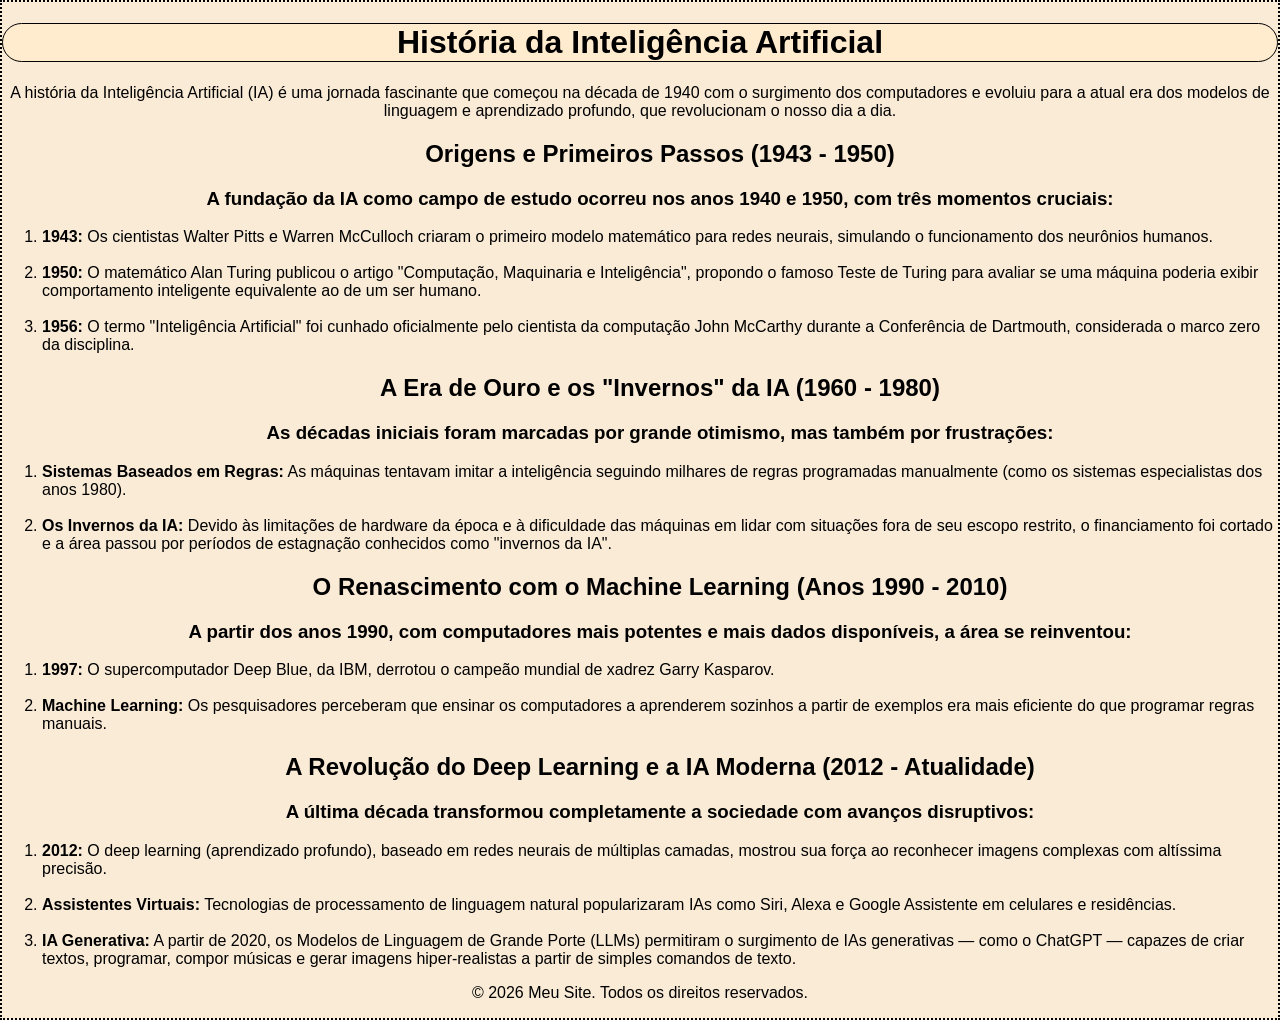
==== index.html @ f20744ec "História da IA" ====
<!DOCTYPE html>
<html lang="pt-br">

<head>
    <meta charset="UTF-8">
    <meta name="viewport" content="width=device-width, initial-scale=1.0">
    <title>História da Inteligência Artificial</title>
    <link rel="stylesheet" href="style.css">
</head>

<body>
    <div class="tudo">
        <header class="conteudoSuperior">
            <div class="introducao">
                <h1 class="tituloPrincipal">
                    História da Inteligência Artificial
                </h1>
                <p class="obj">
                    A história da Inteligência Artificial (IA) é uma jornada fascinante que começou na década de 1940
                    com o surgimento dos computadores e evoluiu para a atual era dos modelos de linguagem e aprendizado
                    profundo, que revolucionam o nosso dia a dia.
                </p>
            </div>
        </header>

        <main class="conteudoPrincipal">
            <section class="origens">
                <ol>
                    <h2>Origens e Primeiros Passos (1943 - 1950)</h2>
                    <h3>A fundação da IA como campo de estudo ocorreu nos anos 1940 e 1950, com três momentos cruciais:
                    </h3>
                    <li><strong>1943:</strong> Os cientistas Walter Pitts e Warren McCulloch criaram o primeiro modelo
                        matemático para redes neurais, simulando o funcionamento dos neurônios humanos.</li><br>
                    <li><strong>1950:</strong> O matemático Alan Turing publicou o artigo "Computação, Maquinaria e
                        Inteligência", propondo o famoso Teste de Turing para avaliar se uma máquina poderia exibir
                        comportamento inteligente equivalente ao de um ser humano.</li><br>
                    <li><strong>1956:</strong> O termo "Inteligência Artificial" foi cunhado oficialmente pelo cientista
                        da computação John McCarthy durante a Conferência de Dartmouth, considerada o marco zero da
                        disciplina.</li>
                </ol>
            </section>
            <section class="eraDeOuro">
                <ol>
                    <h2>A Era de Ouro e os "Invernos" da IA (1960 - 1980)</h2>
                    <h3>As décadas iniciais foram marcadas por grande otimismo, mas também por frustrações:</h3>
                    <li><strong>Sistemas Baseados em Regras:</strong> As máquinas tentavam imitar a inteligência
                        seguindo milhares de regras programadas manualmente (como os sistemas especialistas dos anos
                        1980).</li><br>
                    <li><strong>Os Invernos da IA:</strong> Devido às limitações de hardware da época e à dificuldade
                        das máquinas em lidar com situações fora de seu escopo restrito, o financiamento foi cortado e a
                        área passou por períodos de estagnação conhecidos como "invernos da IA".</li>
                </ol>
            </section>
            <section class="renascimento">
                <ol>
                    <h2>O Renascimento com o Machine Learning (Anos 1990 - 2010)</h2>
                    <h3>A partir dos anos 1990, com computadores mais potentes e mais dados disponíveis, a área se
                        reinventou:</h3>
                    <li><strong>1997:</strong> O supercomputador Deep Blue, da IBM, derrotou o campeão mundial de xadrez
                        Garry Kasparov.</li><br>
                    <li><strong>Machine Learning:</strong> Os pesquisadores perceberam que ensinar os computadores a
                        aprenderem sozinhos a partir de exemplos era mais eficiente do que programar regras manuais.
                    </li>
                </ol>
            </section>
            <section class="revolucao">
                <ol>
                    <h2>A Revolução do Deep Learning e a IA Moderna (2012 - Atualidade)</h2>
                    <h3>A última década transformou completamente a sociedade com avanços disruptivos:</h3>
                    <li><strong>2012:</strong> O deep learning (aprendizado profundo), baseado em redes neurais de
                        múltiplas camadas, mostrou sua força ao reconhecer imagens complexas com altíssima precisão.
                    </li><br>
                    <li><strong>Assistentes Virtuais:</strong> Tecnologias de processamento de linguagem natural
                        popularizaram IAs como Siri, Alexa e Google Assistente em celulares e residências.</li><br>
                    <li><strong>IA Generativa:</strong> A partir de 2020, os Modelos de Linguagem de Grande Porte (LLMs)
                        permitiram o surgimento de IAs generativas — como o ChatGPT — capazes de criar textos,
                        programar, compor músicas e gerar imagens hiper-realistas a partir de simples comandos de texto.
                    </li>
                </ol>
            </section>
        </main>

        <footer class="conteudoAutorais">
            <p>&copy; 2026 Meu Site. Todos os direitos reservados.</p>
        </footer>
    </div>
</body>

</html>
---- style.css ----
body {
    font-family: 'Gill Sans', 'Gill Sans MT', Calibri, 'Trebuchet MS', sans-serif;
    margin: 0;
    padding: 0;
    background-color: antiquewhite;
    text-align: center;
}

li {
    text-align: left;
}

.tudo {
    border: 2px dotted black;
}

h1 {
    border: 1px groove black;
    border-radius: 30px;
    background-color: blanchedalmond;
}
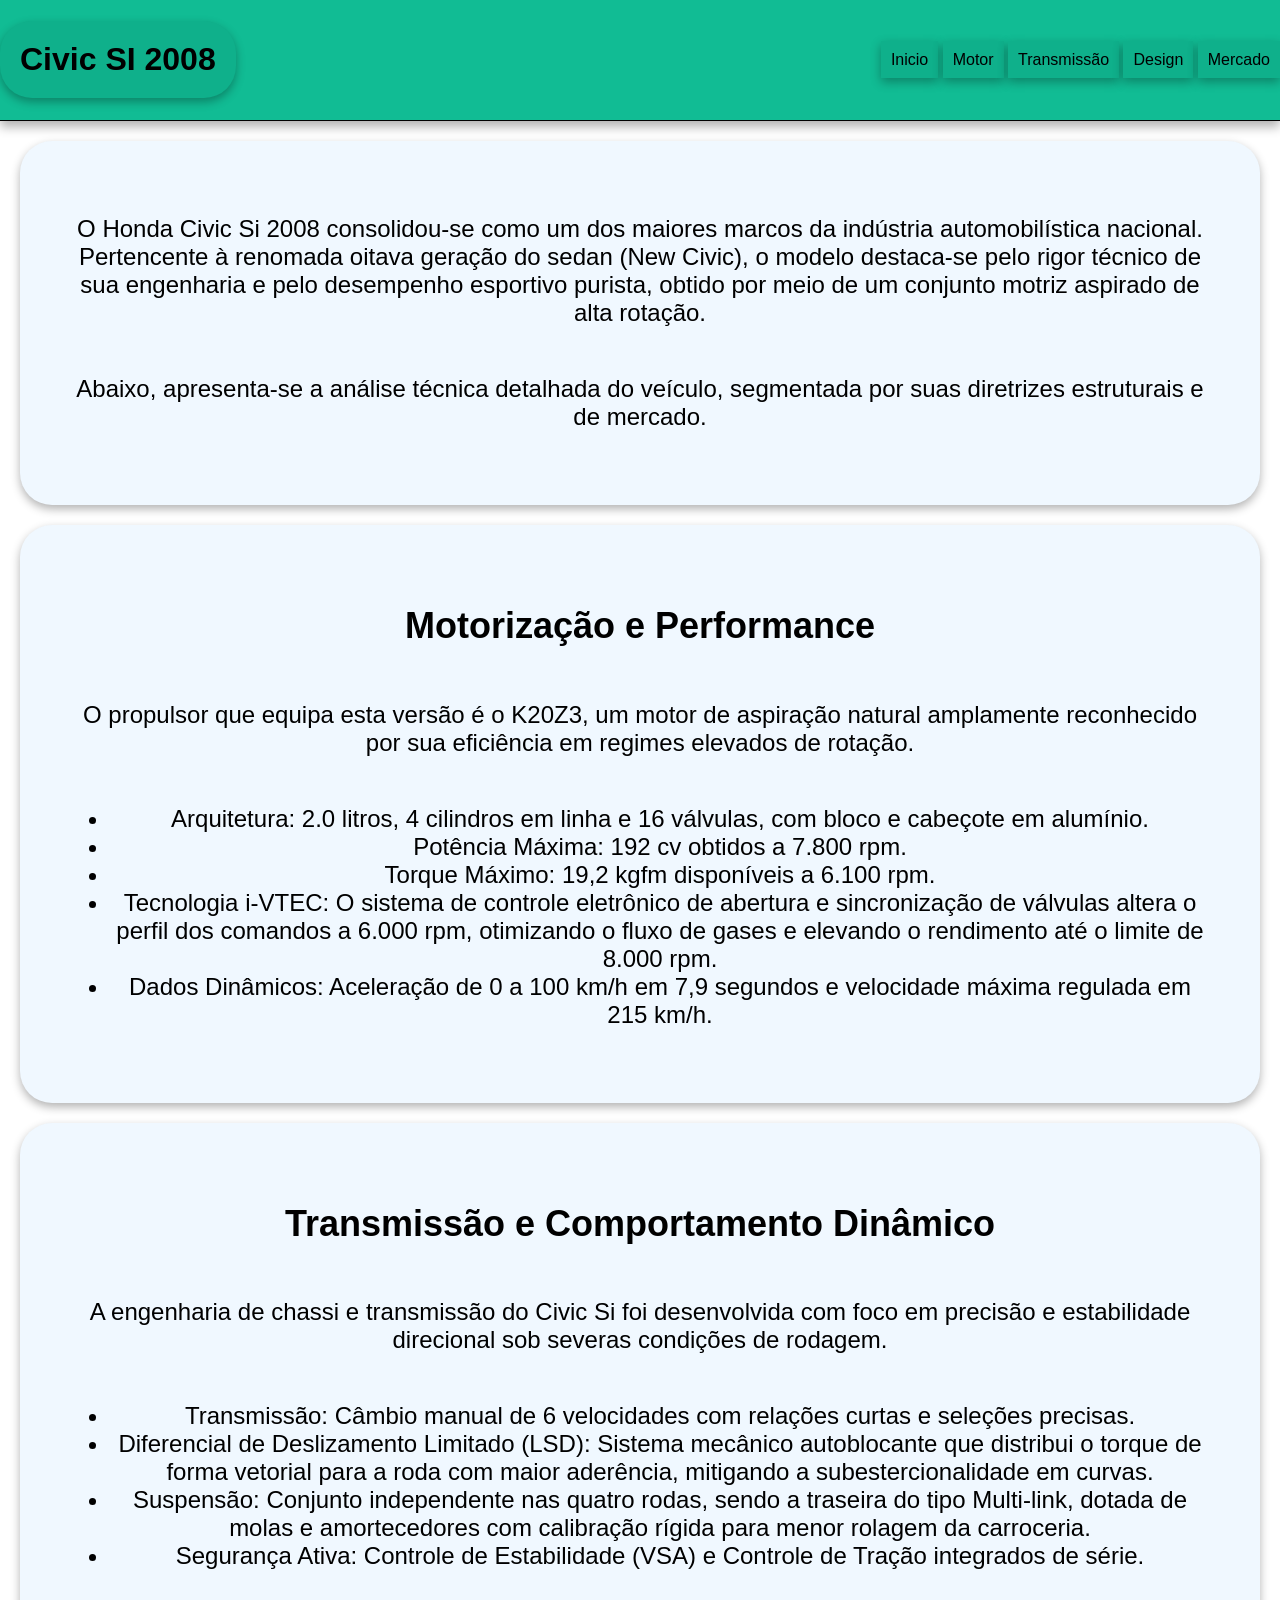
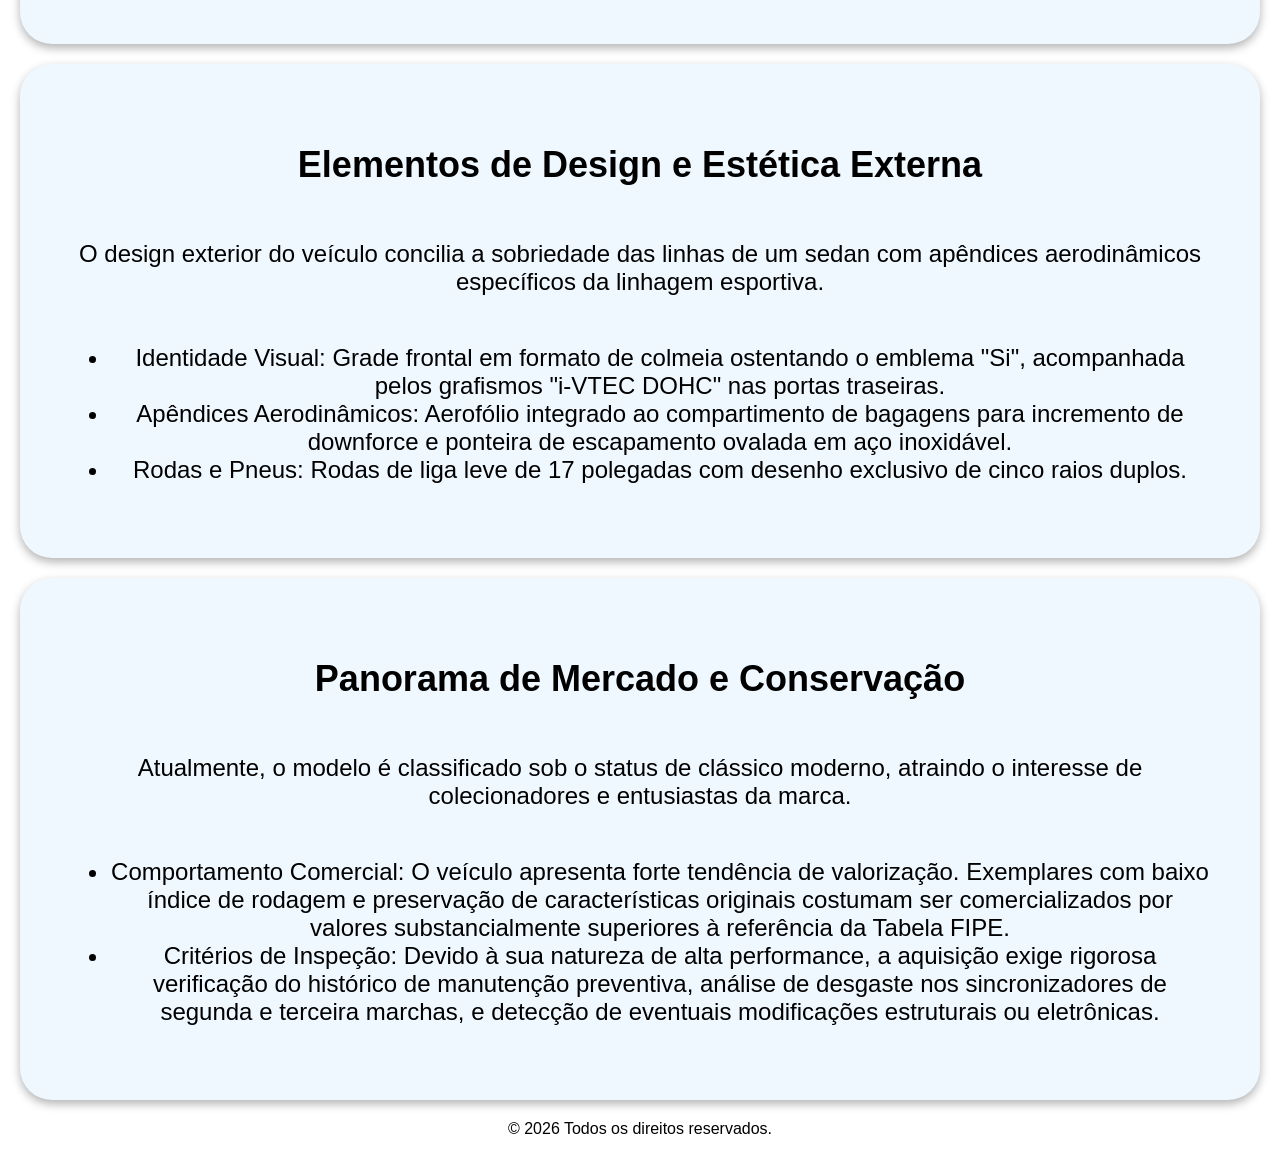
==== commit 7f3c852c: "Civic SI 2008" ====
--- a/index.html
+++ b/index.html
@@ -1,89 +1,72 @@
 <!DOCTYPE html>
 <html lang="pt-br">
-
 <head>
     <meta charset="UTF-8">
     <meta name="viewport" content="width=device-width, initial-scale=1.0">
-    <title>História da Inteligência Artificial</title>
+    <title>Civic SI 2008</title>
     <link rel="stylesheet" href="style.css">
 </head>
+<body>
+    <header>
+        <div class="cabecalho">
+            <h1 class="titulo" id="#inicio">Civic SI 2008</h1>
+            <nav>
+                <a href="#inicio">Inicio</a>
+                <a href="#motorPerfomance">Motor</a>
+                <a href="#transmissao">Transmissão</a>
+                <a href="#design">Design</a>
+                <a href="#mercado">Mercado</a>
+            </nav>
+        </div>
+    </header>
 
-<body>
-    <div class="tudo">
-        <header class="conteudoSuperior">
-            <div class="introducao">
-                <h1 class="tituloPrincipal">
-                    História da Inteligência Artificial
-                </h1>
-                <p class="obj">
-                    A história da Inteligência Artificial (IA) é uma jornada fascinante que começou na década de 1940
-                    com o surgimento dos computadores e evoluiu para a atual era dos modelos de linguagem e aprendizado
-                    profundo, que revolucionam o nosso dia a dia.
-                </p>
-            </div>
-        </header>
+    <main>
+        <section id="inicio">
+            <p>O Honda Civic Si 2008 consolidou-se como um dos maiores marcos da indústria automobilística nacional. Pertencente à renomada oitava geração do sedan (New Civic), o modelo destaca-se pelo rigor técnico de sua engenharia e pelo desempenho esportivo purista, obtido por meio de um conjunto motriz aspirado de alta rotação.</p>
+            <p>Abaixo, apresenta-se a análise técnica detalhada do veículo, segmentada por suas diretrizes estruturais e de mercado.</p>
+        </section>
+        <section id="motorPerfomance">
+            <h2>Motorização e Performance</h2>
+            <p>O propulsor que equipa esta versão é o K20Z3, um motor de aspiração natural amplamente reconhecido por sua eficiência em regimes elevados de rotação.</p>
+            <ul>
+                <li>Arquitetura: 2.0 litros, 4 cilindros em linha e 16 válvulas, com bloco e cabeçote em alumínio.</li>
+                <li>Potência Máxima: 192 cv obtidos a 7.800 rpm.</li>
+                <li>Torque Máximo: 19,2 kgfm disponíveis a 6.100 rpm.</li>
+                <li>Tecnologia i-VTEC: O sistema de controle eletrônico de abertura e sincronização de válvulas altera o perfil dos comandos a 6.000 rpm, otimizando o fluxo de gases e elevando o rendimento até o limite de 8.000 rpm.</li>
+                <li>Dados Dinâmicos: Aceleração de 0 a 100 km/h em 7,9 segundos e velocidade máxima regulada em 215 km/h.</li>
+            </ul>
+        </section>
+        <section id="transmissao">
+            <h2>Transmissão e Comportamento Dinâmico</h2>
+            <p>A engenharia de chassi e transmissão do Civic Si foi desenvolvida com foco em precisão e estabilidade direcional sob severas condições de rodagem.</p>
+            <ul>
+                <li>Transmissão: Câmbio manual de 6 velocidades com relações curtas e seleções precisas.</li>
+                <li>Diferencial de Deslizamento Limitado (LSD): Sistema mecânico autoblocante que distribui o torque de forma vetorial para a roda com maior aderência, mitigando a subestercionalidade em curvas.</li>
+                <li>Suspensão: Conjunto independente nas quatro rodas, sendo a traseira do tipo Multi-link, dotada de molas e amortecedores com calibração rígida para menor rolagem da carroceria.</li>
+                <li>Segurança Ativa: Controle de Estabilidade (VSA) e Controle de Tração integrados de série.</li>
+            </ul>
+        </section>
+        <section id="design">
+            <h2>Elementos de Design e Estética Externa</h2>
+            <p>O design exterior do veículo concilia a sobriedade das linhas de um sedan com apêndices aerodinâmicos específicos da linhagem esportiva.</p>
+            <ul>
+                <li>Identidade Visual: Grade frontal em formato de colmeia ostentando o emblema "Si", acompanhada pelos grafismos "i-VTEC DOHC" nas portas traseiras.</li>
+                <li>Apêndices Aerodinâmicos: Aerofólio integrado ao compartimento de bagagens para incremento de downforce e ponteira de escapamento ovalada em aço inoxidável.</li>
+                <li>Rodas e Pneus: Rodas de liga leve de 17 polegadas com desenho exclusivo de cinco raios duplos.</li>
+            </ul>
+        </section>
+        <section id="mercado">
+            <h2>Panorama de Mercado e Conservação</h2>
+            <p>Atualmente, o modelo é classificado sob o status de clássico moderno, atraindo o interesse de colecionadores e entusiastas da marca.</p>
+            <ul>
+                <li>Comportamento Comercial: O veículo apresenta forte tendência de valorização. Exemplares com baixo índice de rodagem e preservação de características originais costumam ser comercializados por valores substancialmente superiores à referência da Tabela FIPE.</li>
+                <li>Critérios de Inspeção: Devido à sua natureza de alta performance, a aquisição exige rigorosa verificação do histórico de manutenção preventiva, análise de desgaste nos sincronizadores de segunda e terceira marchas, e detecção de eventuais modificações estruturais ou eletrônicas.</li>
+            </ul>
+        </section>
+    </main>
 
-        <main class="conteudoPrincipal">
-            <section class="origens">
-                <ol>
-                    <h2>Origens e Primeiros Passos (1943 - 1950)</h2>
-                    <h3>A fundação da IA como campo de estudo ocorreu nos anos 1940 e 1950, com três momentos cruciais:
-                    </h3>
-                    <li><strong>1943:</strong> Os cientistas Walter Pitts e Warren McCulloch criaram o primeiro modelo
-                        matemático para redes neurais, simulando o funcionamento dos neurônios humanos.</li><br>
-                    <li><strong>1950:</strong> O matemático Alan Turing publicou o artigo "Computação, Maquinaria e
-                        Inteligência", propondo o famoso Teste de Turing para avaliar se uma máquina poderia exibir
-                        comportamento inteligente equivalente ao de um ser humano.</li><br>
-                    <li><strong>1956:</strong> O termo "Inteligência Artificial" foi cunhado oficialmente pelo cientista
-                        da computação John McCarthy durante a Conferência de Dartmouth, considerada o marco zero da
-                        disciplina.</li>
-                </ol>
-            </section>
-            <section class="eraDeOuro">
-                <ol>
-                    <h2>A Era de Ouro e os "Invernos" da IA (1960 - 1980)</h2>
-                    <h3>As décadas iniciais foram marcadas por grande otimismo, mas também por frustrações:</h3>
-                    <li><strong>Sistemas Baseados em Regras:</strong> As máquinas tentavam imitar a inteligência
-                        seguindo milhares de regras programadas manualmente (como os sistemas especialistas dos anos
-                        1980).</li><br>
-                    <li><strong>Os Invernos da IA:</strong> Devido às limitações de hardware da época e à dificuldade
-                        das máquinas em lidar com situações fora de seu escopo restrito, o financiamento foi cortado e a
-                        área passou por períodos de estagnação conhecidos como "invernos da IA".</li>
-                </ol>
-            </section>
-            <section class="renascimento">
-                <ol>
-                    <h2>O Renascimento com o Machine Learning (Anos 1990 - 2010)</h2>
-                    <h3>A partir dos anos 1990, com computadores mais potentes e mais dados disponíveis, a área se
-                        reinventou:</h3>
-                    <li><strong>1997:</strong> O supercomputador Deep Blue, da IBM, derrotou o campeão mundial de xadrez
-                        Garry Kasparov.</li><br>
-                    <li><strong>Machine Learning:</strong> Os pesquisadores perceberam que ensinar os computadores a
-                        aprenderem sozinhos a partir de exemplos era mais eficiente do que programar regras manuais.
-                    </li>
-                </ol>
-            </section>
-            <section class="revolucao">
-                <ol>
-                    <h2>A Revolução do Deep Learning e a IA Moderna (2012 - Atualidade)</h2>
-                    <h3>A última década transformou completamente a sociedade com avanços disruptivos:</h3>
-                    <li><strong>2012:</strong> O deep learning (aprendizado profundo), baseado em redes neurais de
-                        múltiplas camadas, mostrou sua força ao reconhecer imagens complexas com altíssima precisão.
-                    </li><br>
-                    <li><strong>Assistentes Virtuais:</strong> Tecnologias de processamento de linguagem natural
-                        popularizaram IAs como Siri, Alexa e Google Assistente em celulares e residências.</li><br>
-                    <li><strong>IA Generativa:</strong> A partir de 2020, os Modelos de Linguagem de Grande Porte (LLMs)
-                        permitiram o surgimento de IAs generativas — como o ChatGPT — capazes de criar textos,
-                        programar, compor músicas e gerar imagens hiper-realistas a partir de simples comandos de texto.
-                    </li>
-                </ol>
-            </section>
-        </main>
-
-        <footer class="conteudoAutorais">
-            <p>&copy; 2026 Meu Site. Todos os direitos reservados.</p>
-        </footer>
-    </div>
+    <footer>
+        <p>&copy; 2026 Todos os direitos reservados.</p>
+    </footer>
 </body>
-
 </html>
--- a/style.css
+++ b/style.css
@@ -1,22 +1,70 @@
 body {
-    font-family: 'Gill Sans', 'Gill Sans MT', Calibri, 'Trebuchet MS', sans-serif;
+    padding: 0;
     margin: 0;
-    padding: 0;
-    background-color: antiquewhite;
-    text-align: center;
+    font-family: 'Lucida Sans', 'Lucida Sans Regular', 'Lucida Grande', 'Lucida Sans Unicode', Geneva, Verdana, sans-serif;
+
 }
 
-li {
-    text-align: left;
+.cabecalho {
+    display: flex;
+    justify-content: space-between;
+    text-align: center;
+    align-items: center;
+    background-color: rgb(17, 188, 148);
+    color: rgb(0, 0, 0);
+    border-bottom: 1px solid black;
+    box-shadow: 0 6px 10px rgba(0, 0, 0, 0.3);
 }
 
-.tudo {
-    border: 2px dotted black;
+.cabecalho h1 {
+    padding: 20px;
+    width: auto;
+    border: none;
+    border-radius: 2rem;
+    background-color:  rgb(15, 176, 139);
+    box-shadow: 0 4px 10px rgba(0, 0, 0, 0.3);
 }
 
-h1 {
-    border: 1px groove black;
-    border-radius: 30px;
-    background-color: blanchedalmond;
+.cabecalho nav a {
+    padding: 10px;
+    text-decoration: none;
+    color: black;
+    transition: 1s;
+    background-color:  rgb(15, 176, 139);
+    box-shadow: 0 4px 10px rgba(0, 0, 0, 0.3);
 }
 
+.cabecalho nav a:hover {
+    text-decoration: underline;
+    transform: scale(1.1);
+    text-shadow: 0 5px 10px rgba(0, 0, 0, 0.3);
+}
+
+.cabecalho nav a:active {
+    text-shadow: 0 4px 10px rgba(0, 0, 0, 0.3);
+}
+
+section {
+    display: grid;
+    padding: 50px;
+    margin: 20px;
+    text-align: center;
+    background-color: aliceblue;
+    border: none;
+    border-radius: 2rem;
+    box-shadow: 0 4px 10px rgba(0, 0, 0, 0.3);
+    transition: 0.5s linear;
+    height: auto;
+    align-items: center;
+    font-size: x-large;
+}
+
+section:hover {
+    transform: scale(1.01);
+    box-shadow: 0 4px 10px rgba(0, 0, 0, 0.9);
+}
+
+footer {
+    text-align: center;
+    align-items: center;
+}
